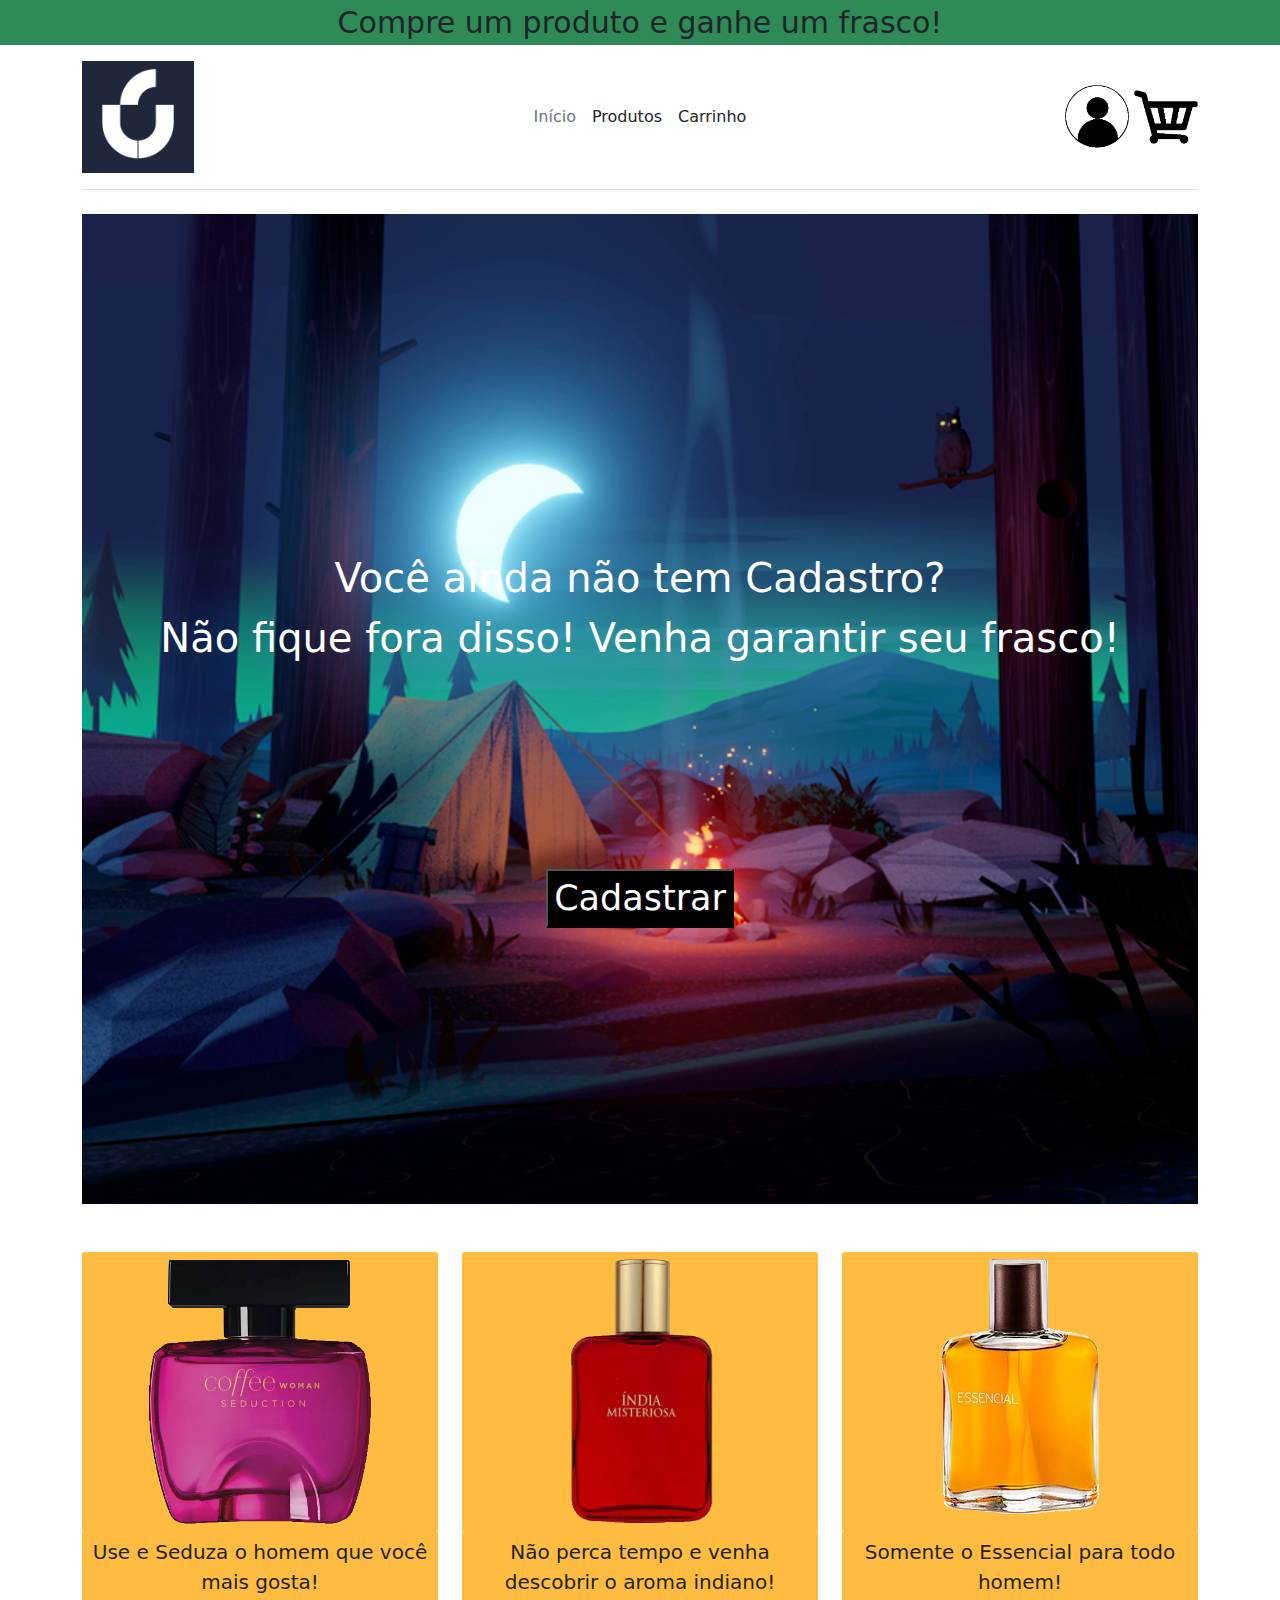
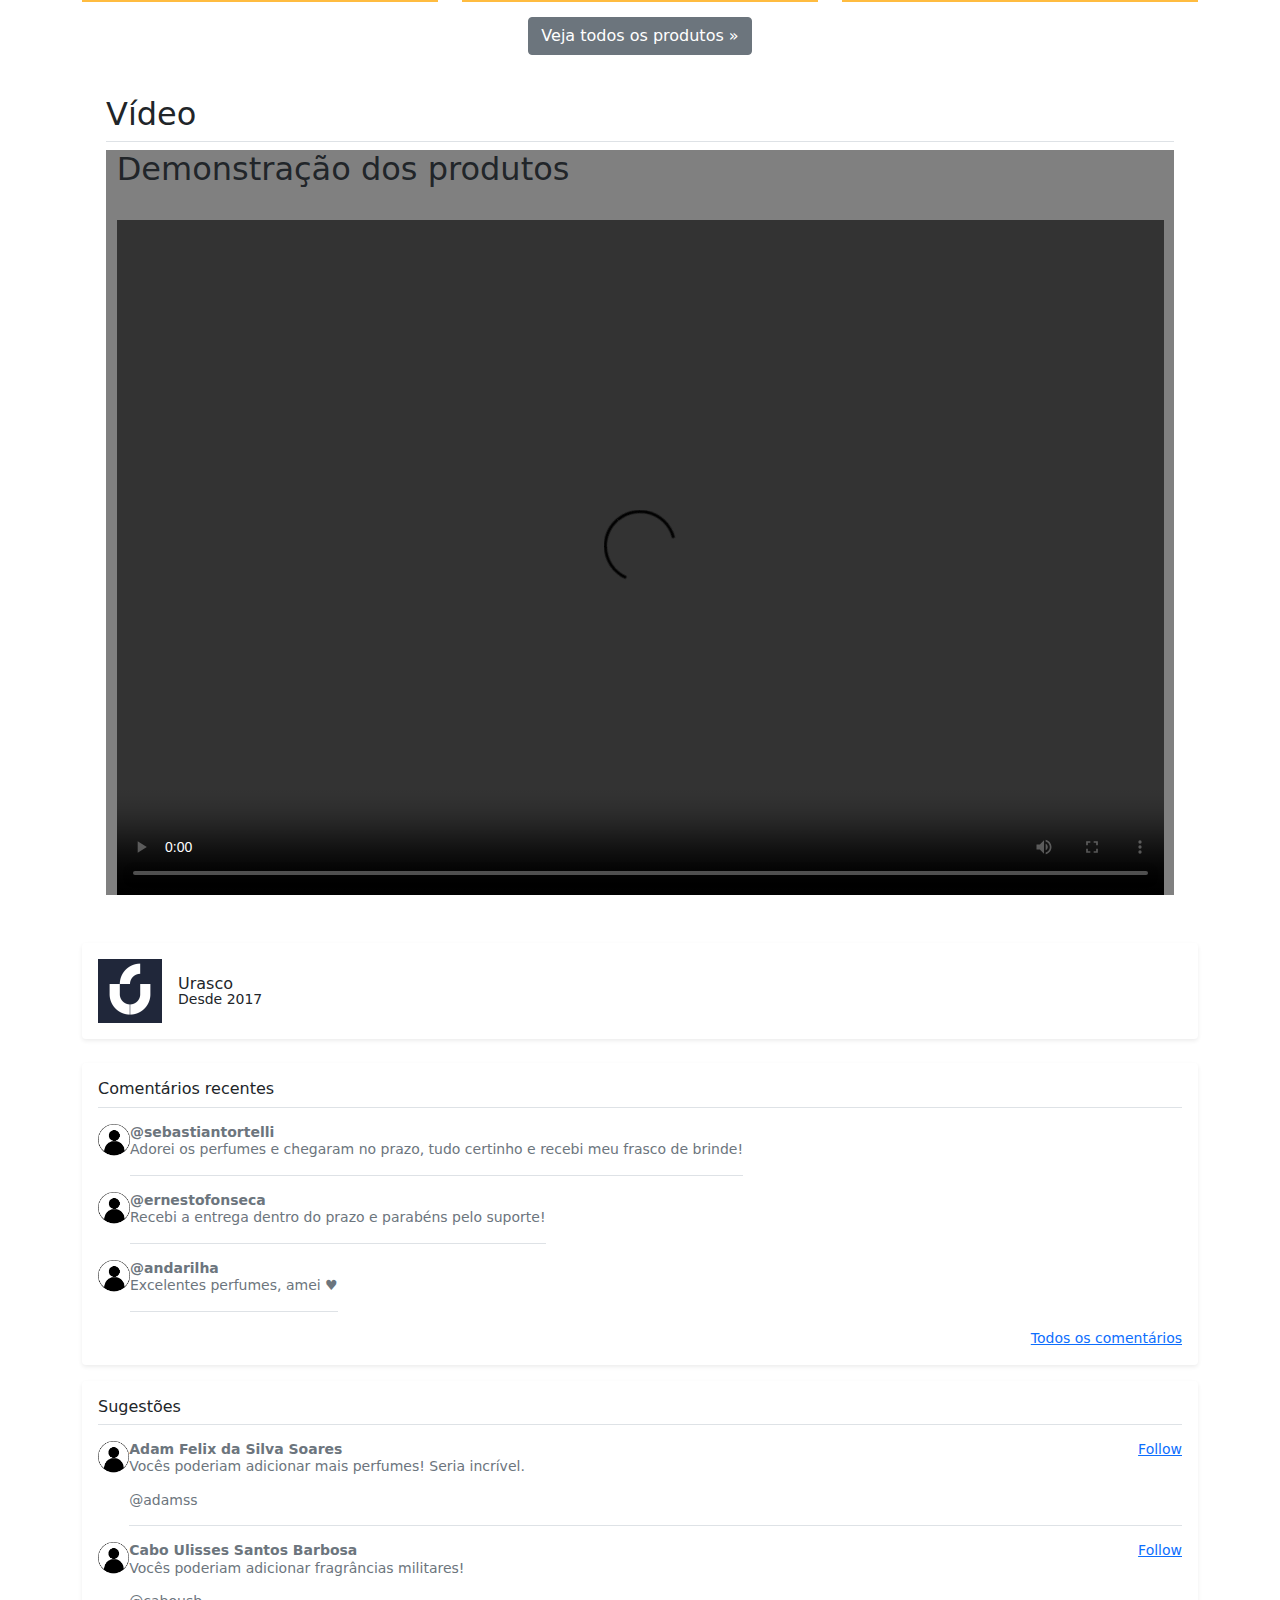
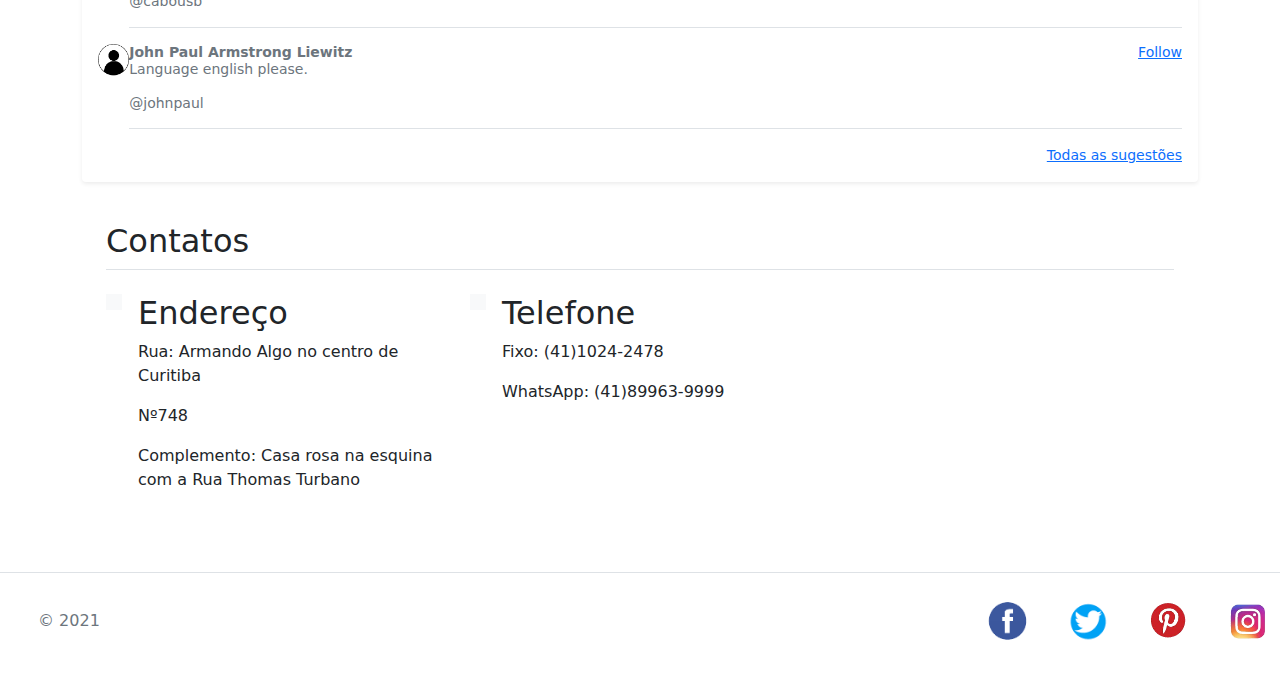
==== index.html @ 6ac14b42 "Agora vai confia" ====
<html lang="pt-BR">

  <head>
    <meta charset="utf-8">
    <meta name="viewport" content="width=device-width, initial-scale=1">
    <meta name="description" content="">
    <meta name="author" content="Gabriel Romenski">

    <title>Urasco - Cosméticos para você</title>

    <link rel="canonical" href="https://getbootstrap.com/docs/5.1/examples/headers/">

    <!-- Bootstrap core CSS -->
    <link href="css/bootstrap.min.css" rel="stylesheet">

    <!-- Custom styles for this template -->
    <link href="css/paginaInicial.css" rel="stylesheet">

    <script src="javascript/paginaInicial.js"></script>

  </head>

  <body>

	  <main>

	    <div class="div-cabecalho">
	      Compre um produto e ganhe um frasco!
	    </div>

	    <!-- Container do menu
	        LOGO    OPCOES DE MENU    ICONES
	     -->
	    <div class="container">

	      <header class="d-flex flex-wrap align-items-center justify-content-center justify-content-md-between py-3 mb-4 border-bottom">

	        <a href="/" class="d-flex align-items-center col-md-3 mb-2 mb-md-0 text-dark text-decoration-none">
	          <img class="logo_img" src="images/logo.png">
	        </a>

	        <ul class="nav col-12 col-md-auto mb-2 justify-content-center mb-md-0">
	          <li><a href="#" class="nav-link px-2 link-secondary">Início</a></li>
	          <li><a href="paginas/produto.html" class="nav-link px-2 link-dark">Produtos</a></li>
	          <li><a href="paginas/carrinho.html" class="nav-link px-2 link-dark">Carrinho</a></li>
	        </ul>

	        <div class="col-md-3 text-end">
	          <a href="paginas/login.html"><img class="image-Login" src="images/iconeLogin.png"></a>
	          <a href="paginas/carrinho.html"><img class="image-Login" src="images/iconeCarrinho.png"></a>
	        </div>

	      </header>

	    <!-- CADASTRO -->
	    <div class="container-cadastro mb-5">
	    	<div class="row">
	    		<div class="cadastro text-center">
			        <!-- <img class="image-cadastro" src="images/Mountain.png"> -->

			        <label class="label-cadastro1">Você ainda não tem Cadastro?</label>
			        <label class="label-cadastro2">Não fique fora disso! Venha garantir seu frasco!</label>

			        <button class="button-cadastro" onclick="clicaCadastro()">Cadastrar</button>
		      	</div>	
	    	</div>
	    </div>

	    <!-- CARDS -->
	    <div id="cards" class="row">

		</div>

		<div class="detalhes-card">
		    <p><a class="btn btn-secondary" href="paginas/produto.html">Veja todos os produtos &raquo;</a></p>
		</div>

	    <!-- VIDEO -->
	    <div class="video">
		    <div class="container px-4 py-4" id="hanging-icons">
		      <h2 class="pb-2 border-bottom">Vídeo</h2>

		      <div class="itens">
		      		<h2>Demonstração dos produtos</h2>

			        <br>
			        <video width="320" height="240" controls="controls" autoplay="autoplay">
			          <source src="videos/demonstracao de perfumes.mp4" type="video/mp4">
			          <object data="" width="500" height="460">
			          <embed width="320" height="240" src="videos/demonstracao de perfumes.mp4">
			          </object>
			        </video>
		      	</div>
		    </div>    
		</div>

	    <!-- FEEDBACKS CLIENTES -->
	    <div class="d-flex align-items-center p-3 my-4 rounded shadow-sm">
	      <img class="me-3" src="images/logo.png" alt="" width="64" height="64">
	      <div class="lh-1">
	        <h1 class="h6 mb-0 lh-1">Urasco</h1>
	        <small>Desde 2017</small>
	      </div>
	    </div>

	    <div class="my-3 p-3 bg-body rounded shadow-sm">
	      <h6 class="border-bottom pb-2 mb-0">Comentários recentes</h6>

	      <!-- CLIENTE 1 -->
	      <div class="d-flex text-muted pt-3">
	        <img class="image-feedback" src="images/iconeLogin.png">

	        <p class="pb-3 mb-0 small lh-sm border-bottom">
	          <strong class="d-block text-gray-dark">@sebastiantortelli</strong>
	          Adorei os perfumes e chegaram no prazo, tudo certinho e recebi meu frasco de brinde!
	        </p>
	      </div>

	      <!-- CLIENTE 2 -->
	      <div class="d-flex text-muted pt-3">
	        <img class="image-feedback" src="images/iconeLogin.png">

	        <p class="pb-3 mb-0 small lh-sm border-bottom">
	          <strong class="d-block text-gray-dark">@ernestofonseca</strong>
	          Recebi a entrega dentro do prazo e parabéns pelo suporte!
	        </p>
	      </div>

	      <!-- CLIENTE 3 -->
	      <div class="d-flex text-muted pt-3">
	        <img class="image-feedback" src="images/iconeLogin.png">

	        <p class="pb-3 mb-0 small lh-sm border-bottom">
	          <strong class="d-block text-gray-dark">@andarilha</strong>
	          Excelentes perfumes, amei ♥
	        </p>
	      </div>

	      <!-- Veja os comentarios mais antigos -->
	      <small class="d-block text-end mt-3">
	        <a href="#">Todos os comentários</a>
	      </small>
	    </div>

	    <!-- Sugestoes -->
	    <div class="my-3 p-3 bg-body rounded shadow-sm">
	      <h6 class="border-bottom pb-2 mb-0">Sugestões</h6>
	      <div class="d-flex text-muted pt-3">
	        <img class="image-feedback" src="images/iconeLogin.png">

	        <!-- Sugestao 1 -->
	        <div class="pb-3 mb-0 small lh-sm border-bottom w-100">
	          <div class="d-flex justify-content-between">
	            <strong class="text-gray-dark">Adam Felix da Silva Soares</strong>
	            <a href="#">Follow</a>
	          </div>
	          <p>Vocês poderiam adicionar mais perfumes! Seria incrível.</p>
	          <span class="d-block">@adamss</span>
	        </div>
	      </div>
	      <div class="d-flex text-muted pt-3">
	        <img class="image-feedback" src="images/iconeLogin.png">

	        <!-- Sugestao 2 -->
	        <div class="pb-3 mb-0 small lh-sm border-bottom w-100">
	          <div class="d-flex justify-content-between">
	            <strong class="text-gray-dark">Cabo Ulisses Santos Barbosa</strong>
	            <a href="#">Follow</a>
	          </div>
	          <p>Vocês poderiam adicionar fragrâncias militares!</p>
	          <span class="d-block">@cabousb</span>
	        </div>
	      </div>

	      <div class="d-flex text-muted pt-3">
	        <img class="image-feedback" src="images/iconeLogin.png">

	        <!-- Sugestao 3 -->
	        <div class="pb-3 mb-0 small lh-sm border-bottom w-100">
	          <div class="d-flex justify-content-between">
	            <strong class="text-gray-dark">John Paul Armstrong Liewitz</strong>
	            <a href="#">Follow</a>
	          </div>
	          <p>Language english please.</p>
	          <span class="d-block">@johnpaul</span>
	        </div>
	      </div>

	      <!-- Todas as sugestoes -->
	      <small class="d-block text-end mt-3">
	        <a href="#">Todas as sugestões</a>
	      </small>
	    </div>

	    <!-- CONTATO -->
	    <div class="container px-4 py-4" id="hanging-icons">
	      <h2 class="pb-2 border-bottom">Contatos</h2>
	      <div class="row g-4 py-3 row-cols-1 row-cols-lg-3">
	        <div class="col d-flex align-items-start">
	          <div class="icon-square bg-light text-dark flex-shrink-0 me-3">
	            <svg class="bi" width="1em" height="1em"><use xlink:href="#toggles2"/></svg>
	          </div>
	          <div>
	            <h2>Endereço</h2>
	            <p>Rua: Armando Algo no centro de Curitiba</p>
	            <p>Nº748</p>
	            <p>Complemento: Casa rosa na esquina com a Rua Thomas Turbano</p>
	          </div>
	        </div>
	        <div class="col d-flex align-items-start">
	          <div class="icon-square bg-light text-dark flex-shrink-0 me-3">
	            <svg class="bi" width="1em" height="1em"><use xlink:href="#cpu-fill"/></svg>
	          </div>
	          <div>
	            <h2>Telefone</h2>
	            <p>Fixo: (41)1024-2478</p>
	            <p>WhatsApp: (41)89963-9999</p>
	          </div>
	         </div>
	        </div>
	       </div>

	     </div> <!-- Fim das divs centralizadas -->

	    <!-- FOOTER -->
	    <div class="container-footer">
	      <footer class="d-flex flex-wrap justify-content-between align-items-center py-3 my-4 border-top">
	        <div class="col-md-4 d-flex align-items-center">
	          <a href="/" class="mb-3 me-2 mb-md-0 text-muted text-decoration-none lh-1">
	            <svg class="bi" width="30" height="24"><use xlink:href="#bootstrap"/></svg>
	          </a>
	          <span class="text-muted">&copy; 2021</span>
	        </div>

	        <ul class="nav col-md-4 justify-content-end list-unstyled d-flex">
	          <li class="ms-3">
	            <a class="text-muted" href="#">
	              <img src="images/iconeFacebook.png">
	            </a>
	          </li>

	          <li class="ms-3">
	            <a class="text-muted" href="#">
	              <img src="images/iconeTwitter.png">
	            </a>
	          </li>

	          <li class="ms-3">
	            <a class="text-muted" href="#">
	              <img src="images/iconePinterest.png">
	            </a>
	          </li>

	          <li class="ms-3">
	            <a class="text-muted" href="#">
	              <img src="images/iconeInstagram.png">
	            </a>
	          </li>
	        </ul>

	      </footer>
	    </div>

	  </main>
  
  </body>
</html>
---- css/paginaInicial.css ----
/*  MENU CONTENT   */
.logo_img {
  width: 40%;
}

.div-cabecalho{
  width: 100%;
  font-size: 30px;
  text-align: center;
  background-color: seagreen;
}

.bd-placeholder-img {
  font-size: 1.125rem;
  text-anchor: middle;
  -webkit-user-select: none;
  -moz-user-select: none;
  user-select: none;
}

.image-Login{
  width: 64px;
  height: 64px;
}
/*-------------------------------------------------------*/

/*  CADASTRO CONTENT  */
      
.container-cadastro{
  background-image: url("../images/Mountain.png");
  height: 990px;
  background-repeat: no-repeat;
}

.label-cadastro1{
  width: 100%;
  color: white;
  margin-top: 30%;
  font-size: 40px;
}

.label-cadastro2{
  width: 100%;
  color: white;
  font-size: 40px;
}

.button-cadastro{
  background-color: black;
  color: white;
  font-size: 35px;
  margin-top: 18%;
}

/*------------------------------------*/
/*  FEEDBACKS CLIENTES   */
.image-feedback{
  width: 32px;
  height: 32px;
}

/*--------------------------------------*/

/*  CARDS   */

.card-img{
  text-align: center;
}

.color{
  background-color: #FFBC40;
}

.card-img img{
  max-width: 100%;
  height: 280px;
  border-top-left-radius: 10px;
  border-top-right-radius: 10px;
}

.descricao{
  font-size: 20px;
  width: 100%;
  text-align: center;
  padding-top: 5px;
  height: 70px;
}

.comprar{
  text-align: center;
  font-weight: bold;
  background-color: darkslateblue;
  color: white;
  font-family: 'Arial';
  height: 30px;
  border-radius: 10px;
  cursor: pointer;
}

.comprar:hover{
  background-color: dodgerblue;
  color: black;
}

.imageCoffee img{
  width: 200px;
  height: 200px;
}

.detalhes-card{
  text-align: center;
  margin-top: 15px;
}

/*----------------------------------------*/

/*	 VÍDEO	*/

.itens{
	background-color: gray;
}

.itens h2{
	margin-left: 1%;
}

.itens video{
	text-align: center;

	width: 98%;
	height: 75%;

	margin-left: 1%;
}

/*-----------------------------------------*/

/* MARKETING CONTENT
-------------------------------------------------- */

/* Center align the text within the three columns below the carousel */
.marketing .col-lg-4 {
  margin-bottom: 1.5rem;
  text-align: center;
}
.marketing h2 {
  font-weight: 400;
}
/* rtl:begin:ignore */
.marketing .col-lg-4 p {
  margin-right: .75rem;
  margin-left: .75rem;
}
/* rtl:end:ignore */


/* Featurettes
------------------------- */

.featurette-divider {
  margin: 5rem 0; /* Space out the Bootstrap <hr> more */
}

/* Thin out the marketing headings */
.featurette-heading {
  font-weight: 300;
  line-height: 1;
  /* rtl:remove */
  letter-spacing: -.05rem;
}

/*-------------------------*/
.ms-3 img{
  width: 64px;
  height: 64px;
}

/* FOOTER  */
@media (min-width: 768px) {
  .bd-placeholder-img-lg {
    font-size: 3.5rem;
  }
}
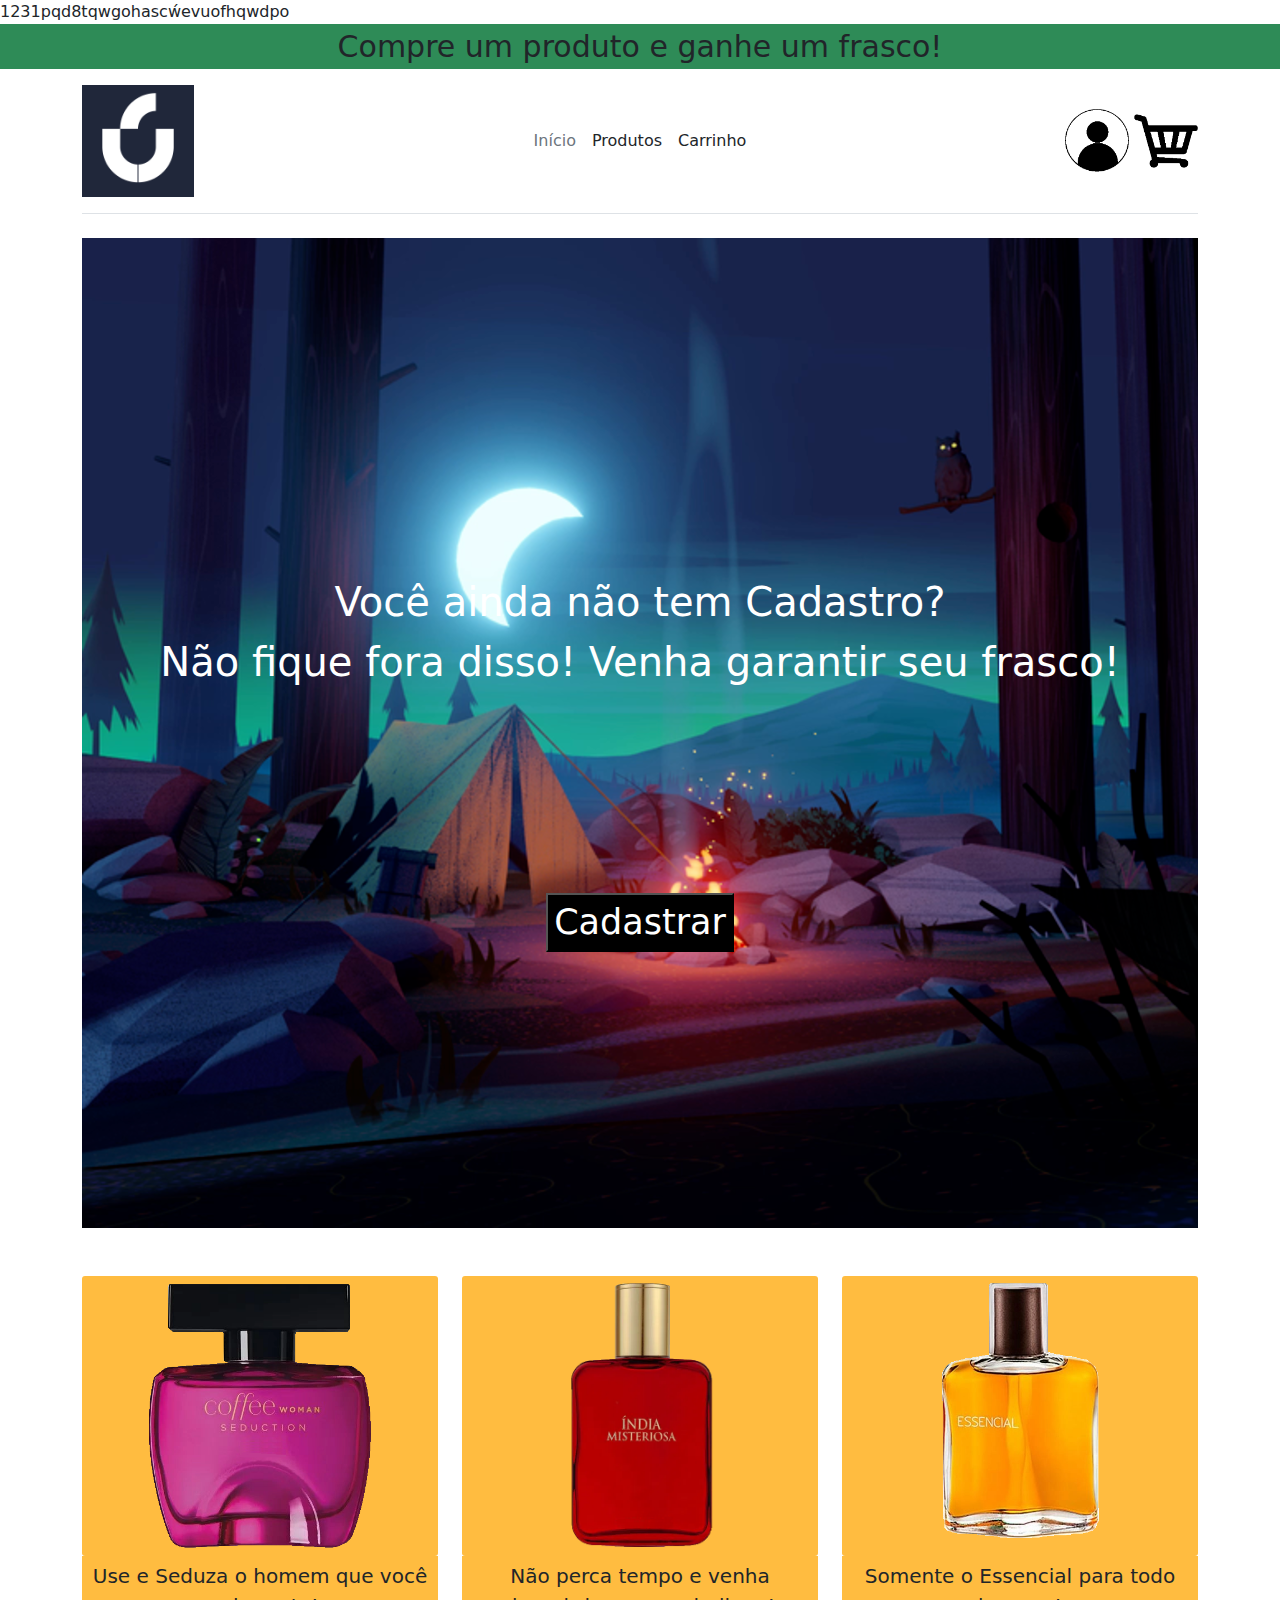
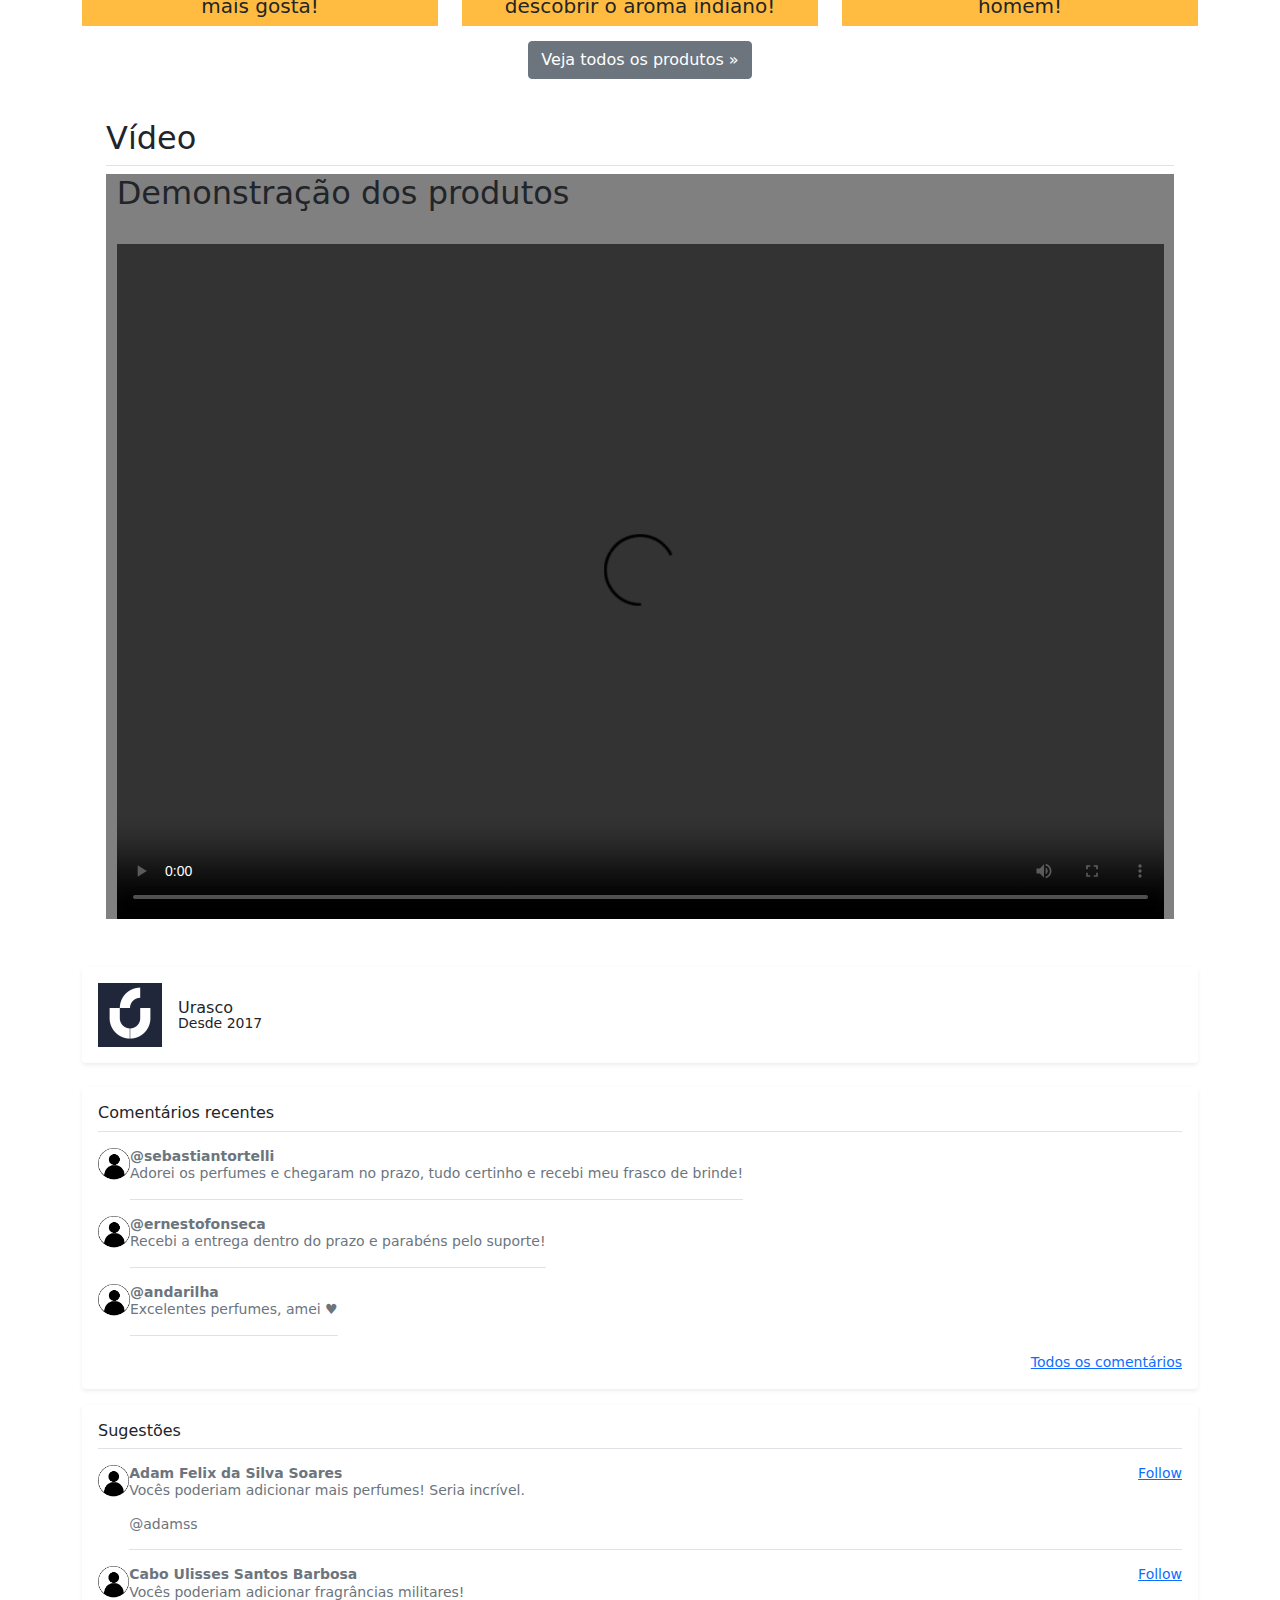
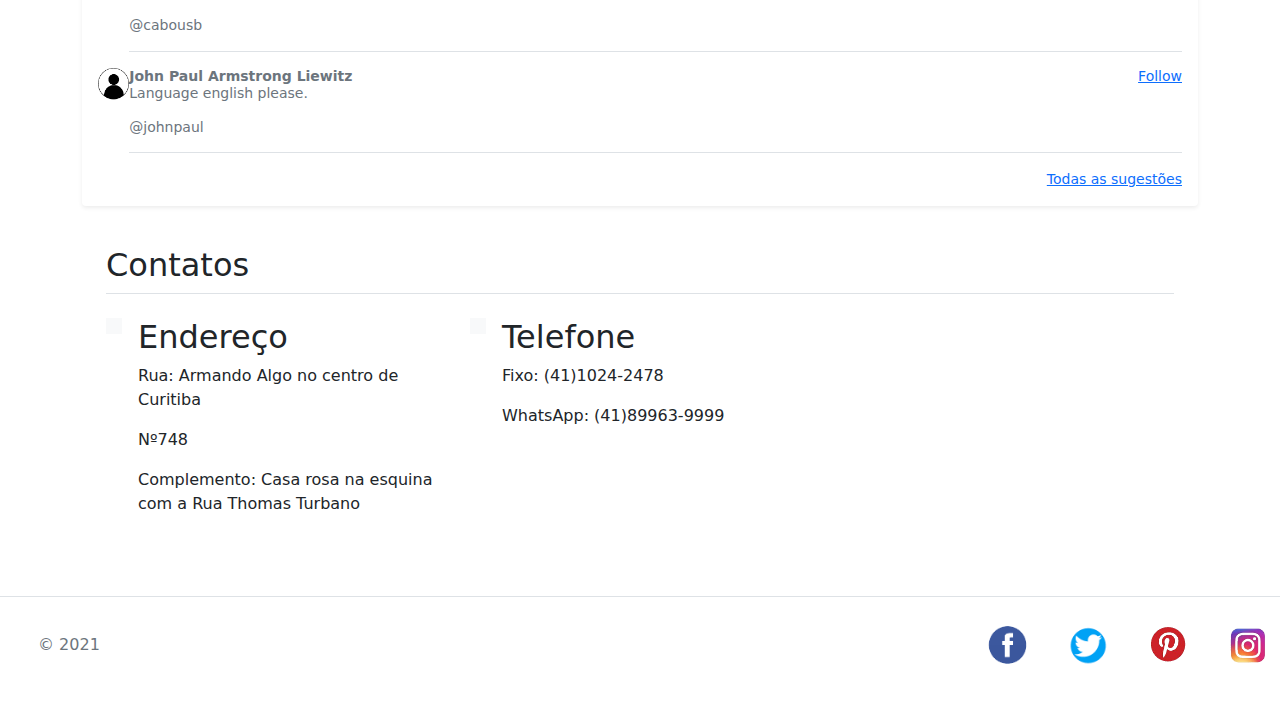
==== commit c3eff455: "Teste" ====
--- a/index.html
+++ b/index.html
@@ -21,7 +21,7 @@
   </head>
 
   <body>
-
+1231pqd8tqwgohascẃevuofhqwdpo
 	  <main>
 
 	    <div class="div-cabecalho">
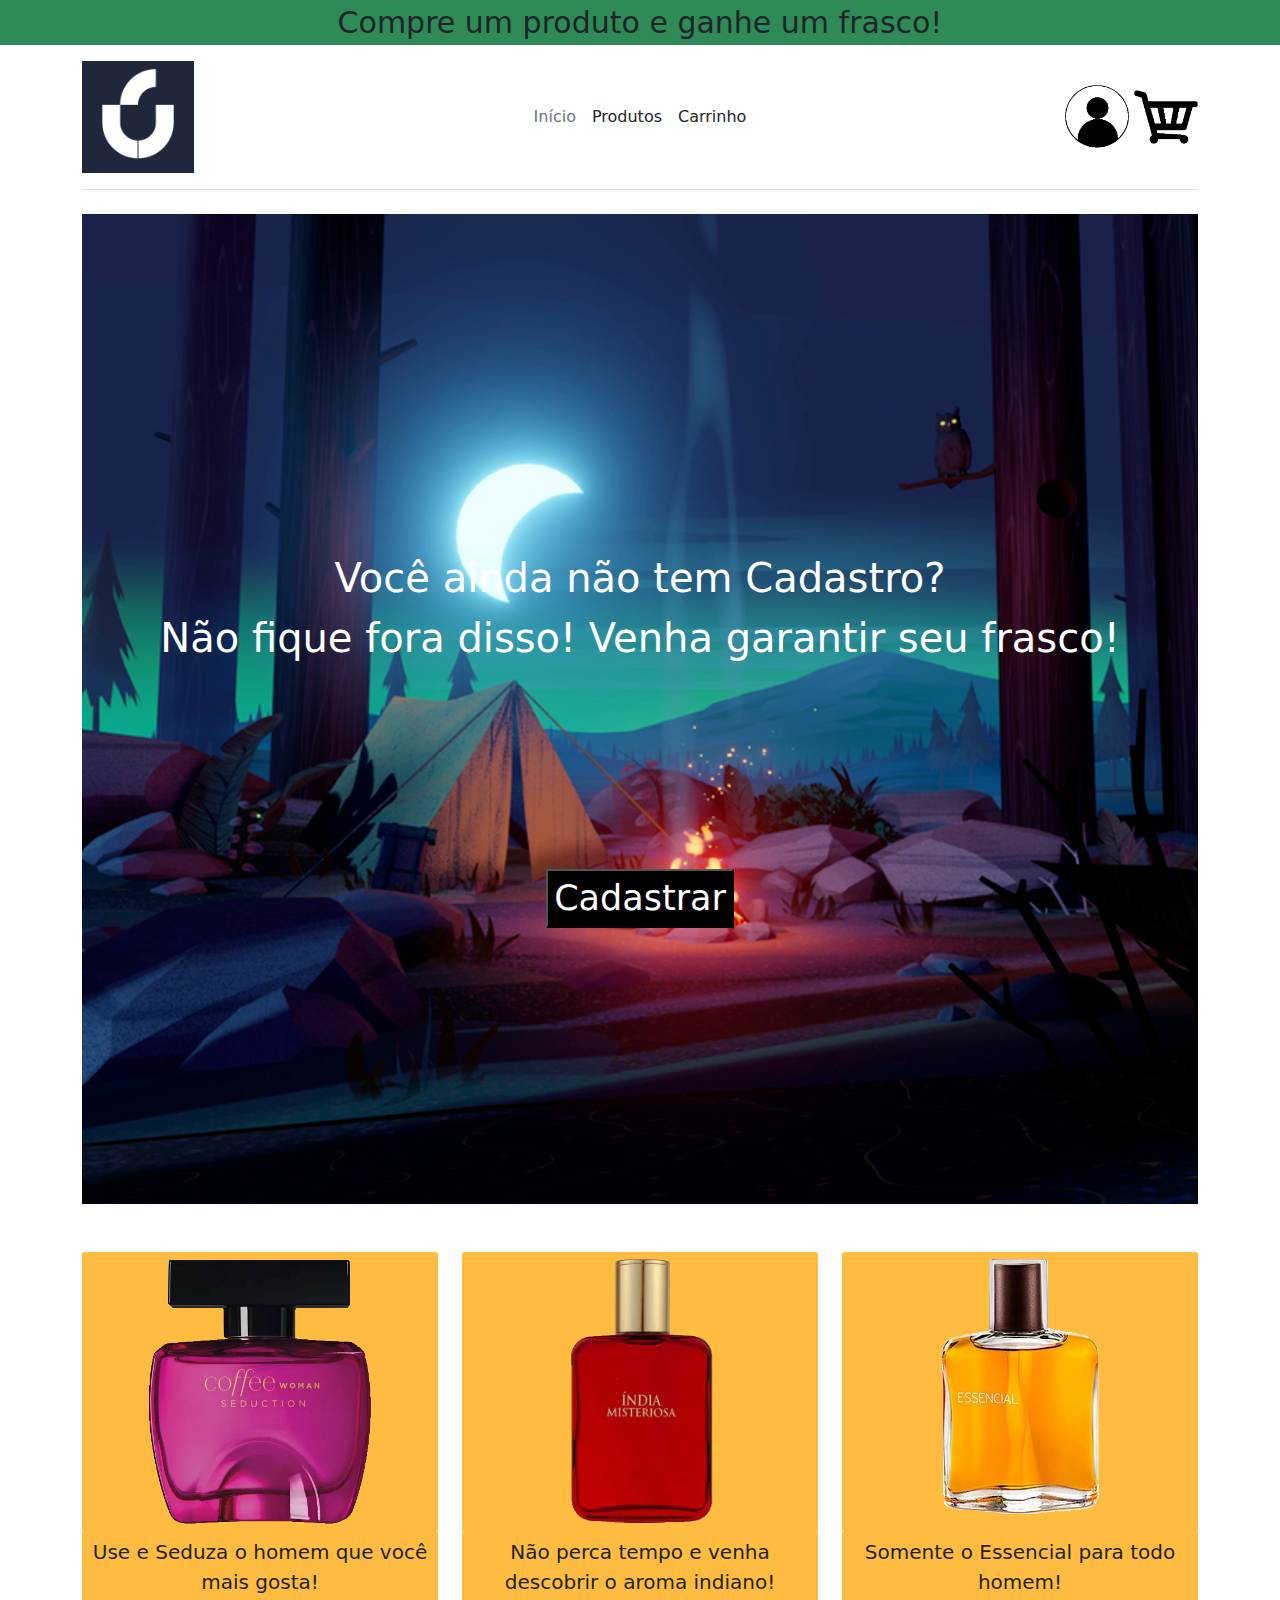
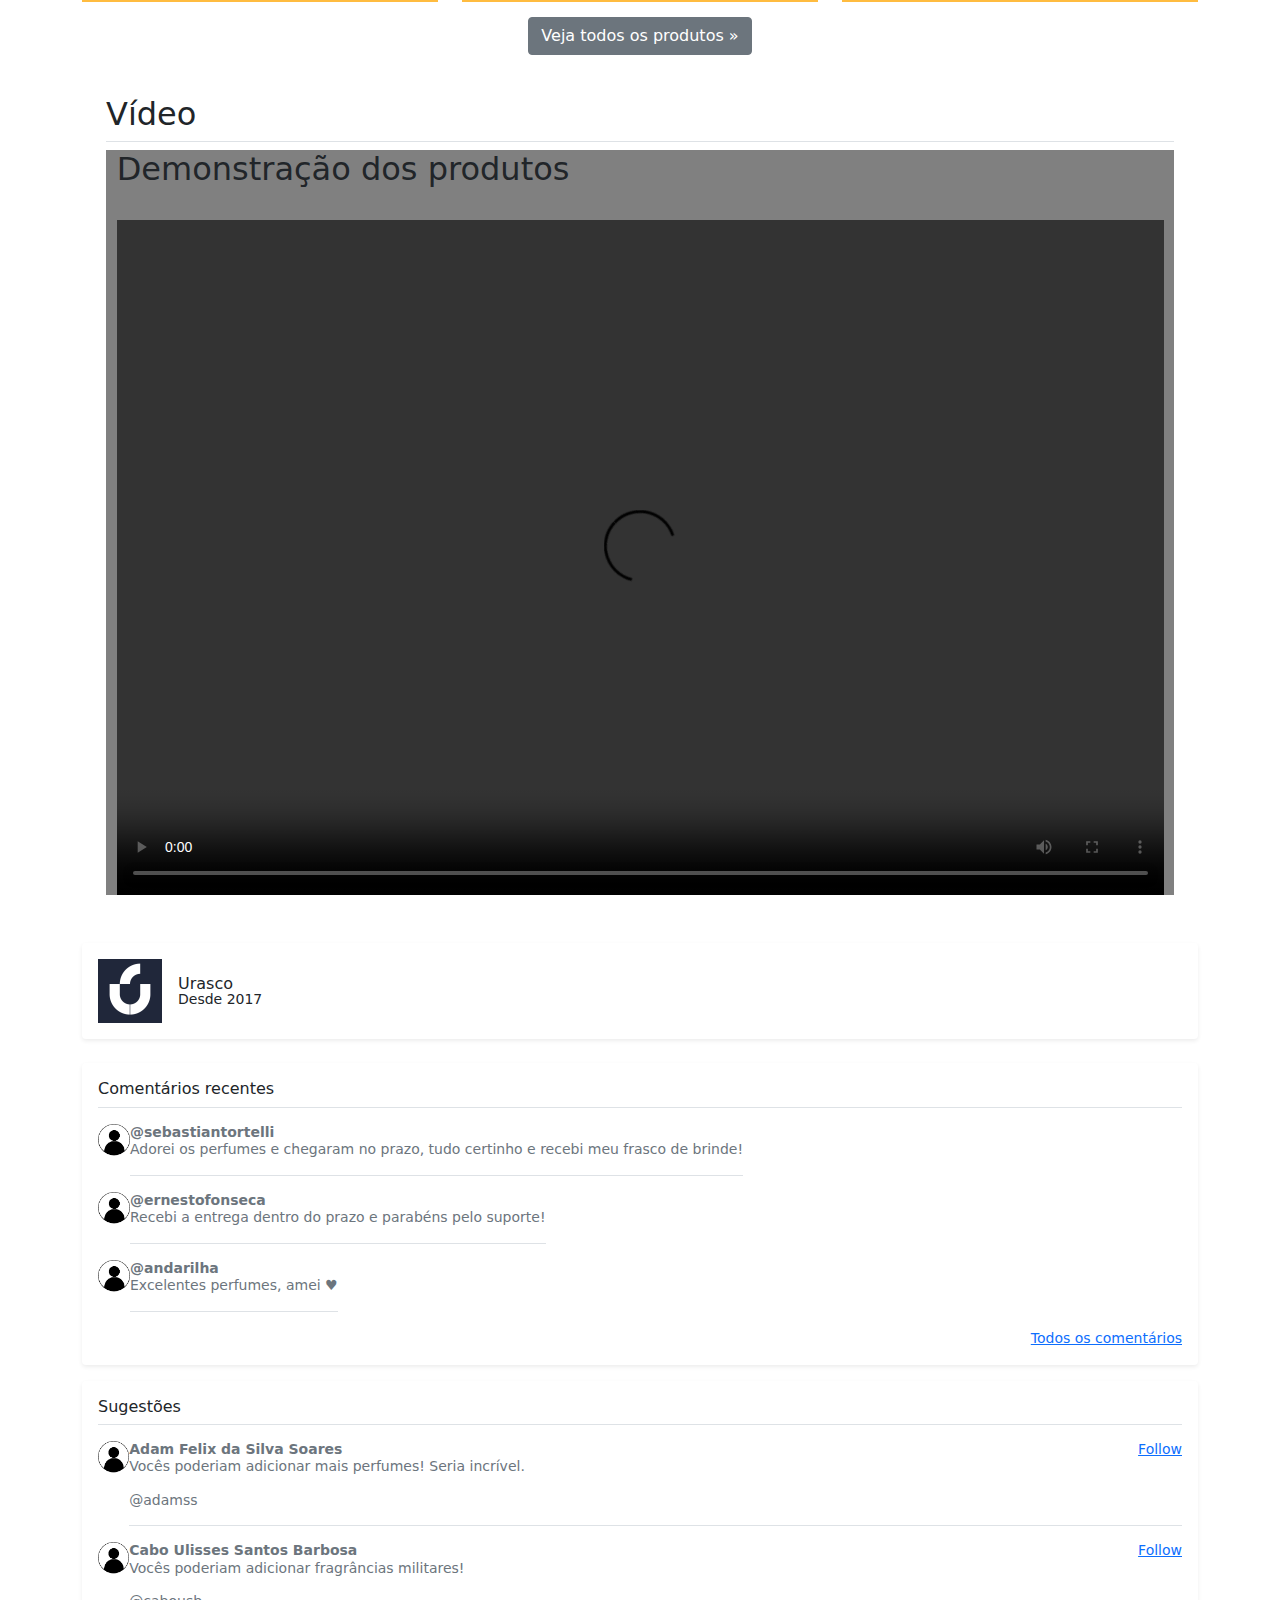
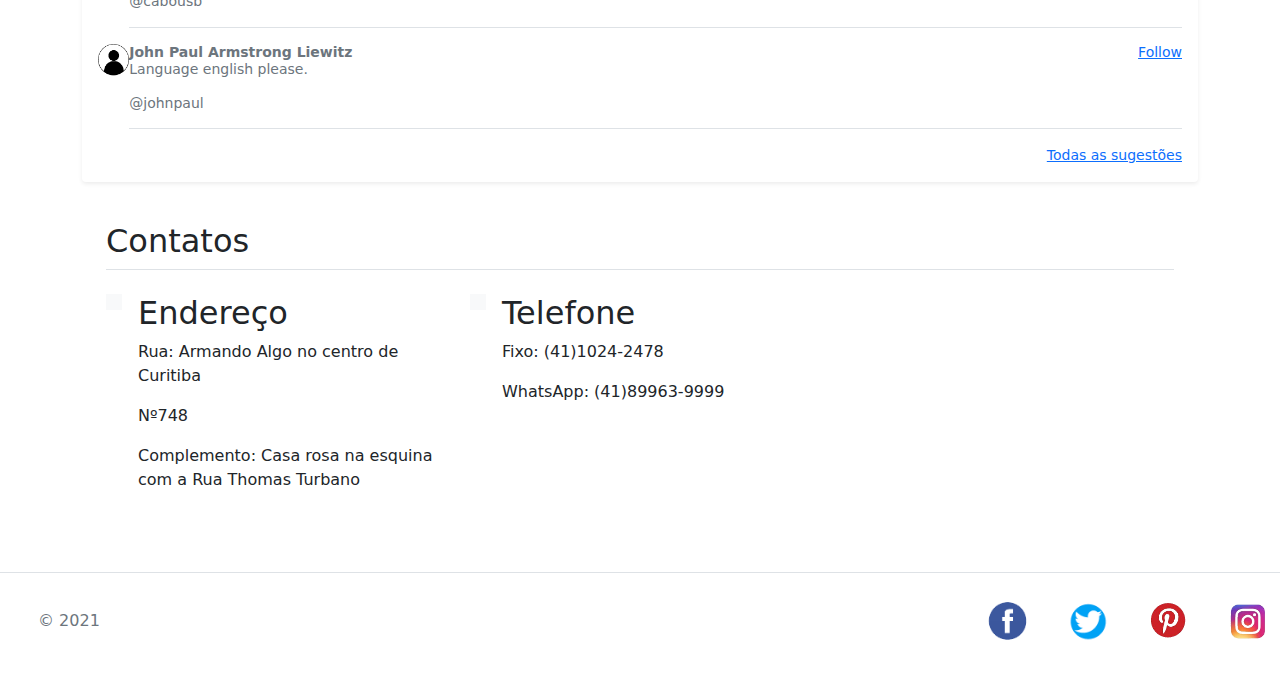
==== commit f60a675e: "Alterado o html 1 linha" ====
--- a/index.html
+++ b/index.html
@@ -21,7 +21,6 @@
   </head>
 
   <body>
-1231pqd8tqwgohascẃevuofhqwdpo
 	  <main>
 
 	    <div class="div-cabecalho">
